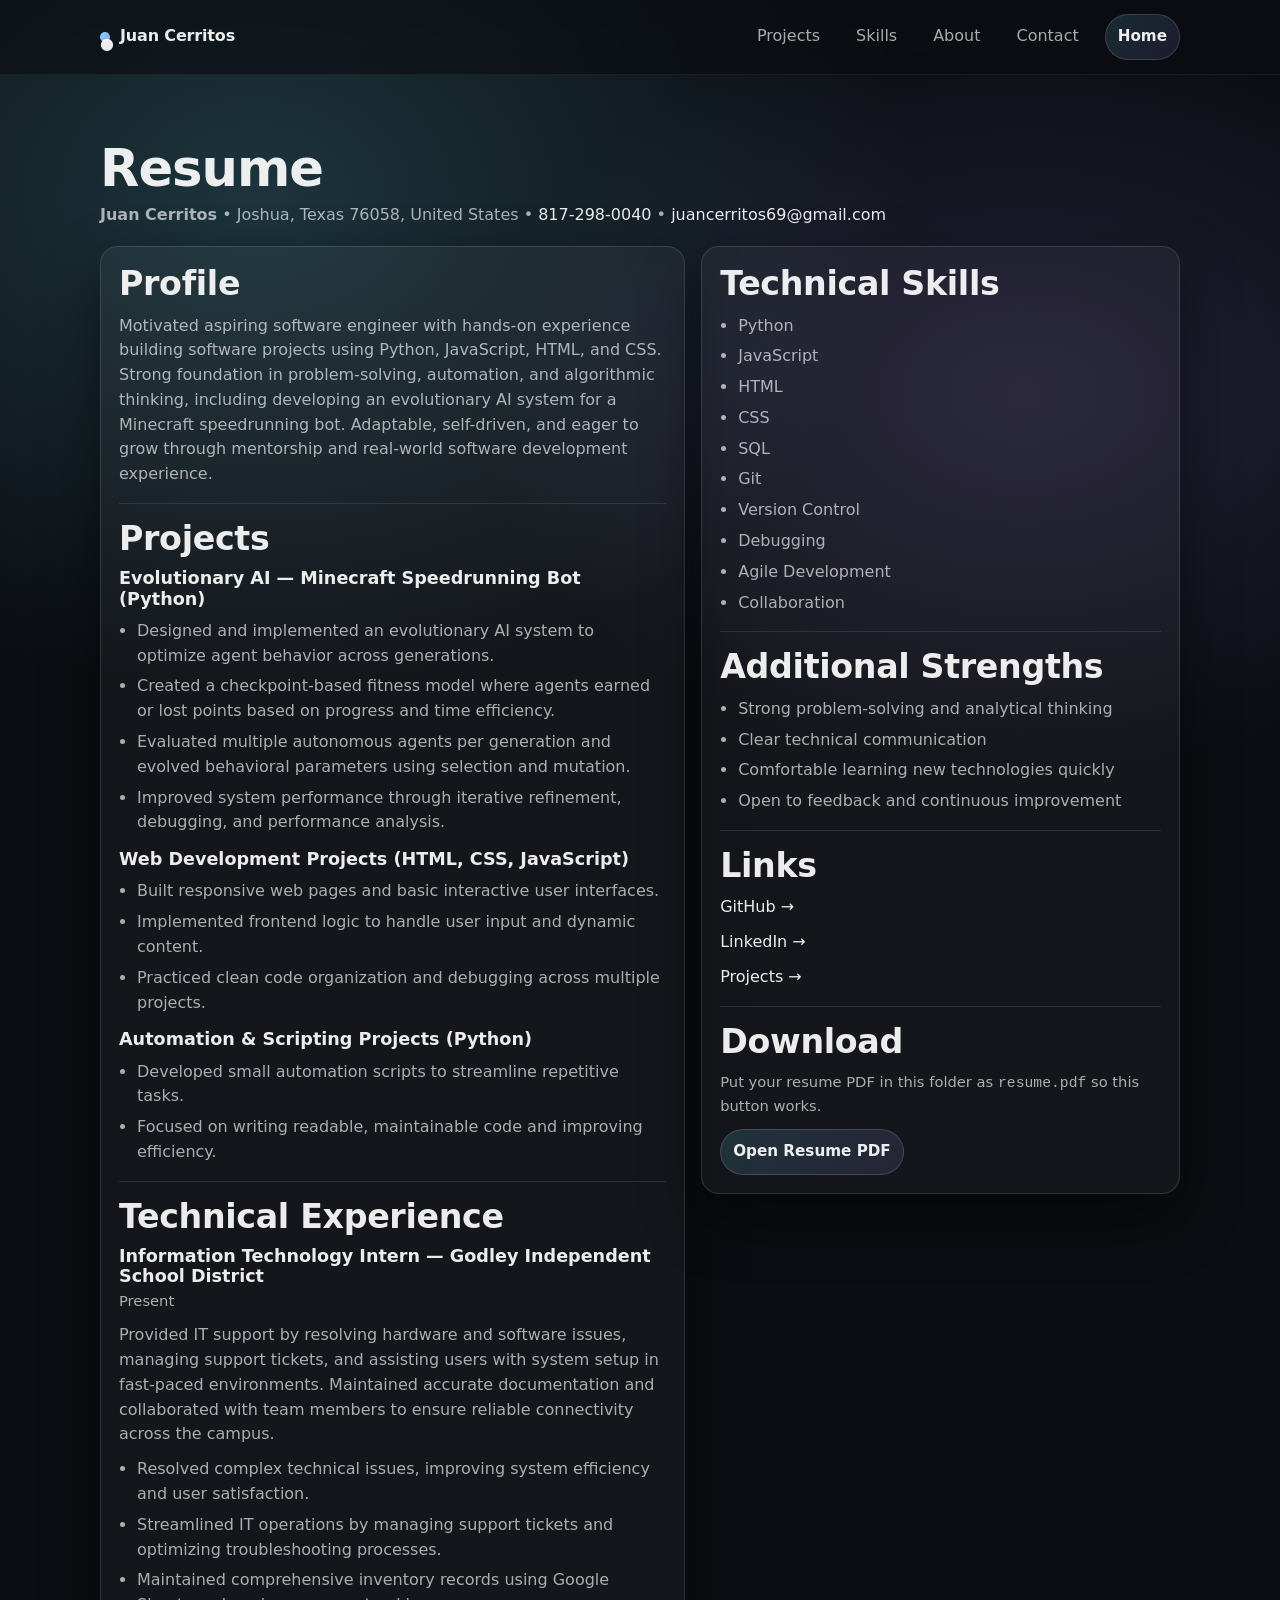
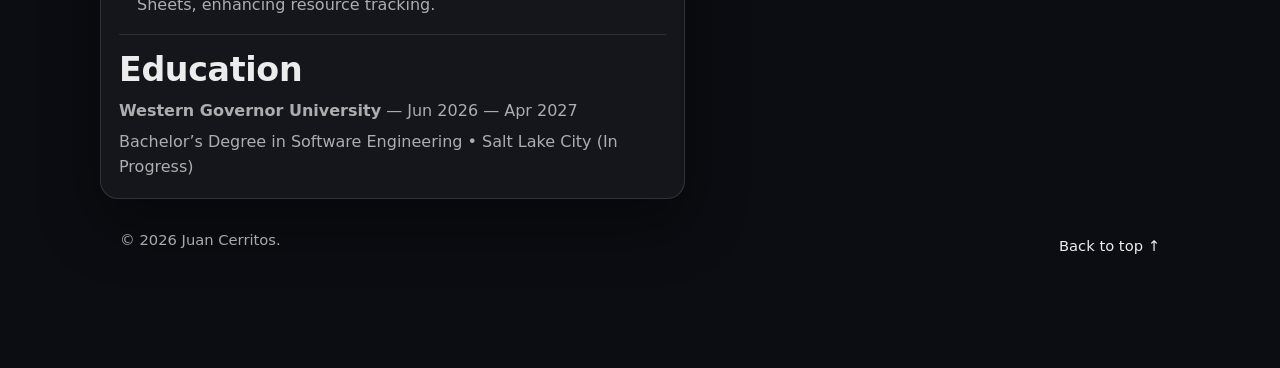
==== resume.html @ 1ec4e890 "Pasted my portfolio onto github" ====
<!doctype html>
<html lang="en">
  <head>
    <meta charset="UTF-8" />
    <meta name="viewport" content="width=device-width, initial-scale=1.0" />
    <title>Juan Cerritos — Resume</title>
    <meta name="description" content="Resume for Juan Cerritos." />
    <link rel="stylesheet" href="styles.css" />
  </head>

  <body>
    <!-- Header (same vibe as homepage) -->
    <header class="header" id="top">
      <nav class="nav container" aria-label="Primary">
        <a class="logo" href="index.html">
          <span class="logo__mark">●</span>
          <span class="logo__text">Juan Cerritos</span>
        </a>

        <ul class="nav__links" style="display:flex;">
          <li><a class="nav__link" href="index.html#projects">Projects</a></li>
          <li><a class="nav__link" href="index.html#skills">Skills</a></li>
          <li><a class="nav__link" href="index.html#about">About</a></li>
          <li><a class="nav__link" href="index.html#contact">Contact</a></li>
          <li><a class="btn btn--small" href="index.html">Home</a></li>
        </ul>
      </nav>
    </header>

    <main class="container section">
      <div class="section__head">
        <h1 style="margin-bottom: 6px;">Resume</h1>
        <p class="muted" style="margin-bottom: 0;">
          <strong>Juan Cerritos</strong> • Joshua, Texas 76058, United States •
          <a class="link" href="tel:18172980040">817-298-0040</a> •
          <a class="link" href="mailto:juancerritos69@gmail.com">juancerritos69@gmail.com</a>
        </p>
      </div>

      <div class="grid" style="grid-template-columns: 1.1fr 0.9fr; align-items: start;">
        <!-- Left column -->
        <section class="card">
          <h2 style="margin-bottom: 10px;">Profile</h2>
          <p class="muted">
            Motivated aspiring software engineer with hands-on experience building software projects using Python,
            JavaScript, HTML, and CSS. Strong foundation in problem-solving, automation, and algorithmic thinking,
            including developing an evolutionary AI system for a Minecraft speedrunning bot. Adaptable, self-driven,
            and eager to grow through mentorship and real-world software development experience.
          </p>

          <div class="divider"></div>

          <h2 style="margin-bottom: 10px;">Projects</h2>

          <div style="margin-bottom: 14px;">
            <h3 style="margin-bottom: 4px;">Evolutionary AI — Minecraft Speedrunning Bot (Python)</h3>
            <ul class="list">
              <li>Designed and implemented an evolutionary AI system to optimize agent behavior across generations.</li>
              <li>Created a checkpoint-based fitness model where agents earned or lost points based on progress and time efficiency.</li>
              <li>Evaluated multiple autonomous agents per generation and evolved behavioral parameters using selection and mutation.</li>
              <li>Improved system performance through iterative refinement, debugging, and performance analysis.</li>
            </ul>
          </div>

          <div style="margin-bottom: 14px;">
            <h3 style="margin-bottom: 4px;">Web Development Projects (HTML, CSS, JavaScript)</h3>
            <ul class="list">
              <li>Built responsive web pages and basic interactive user interfaces.</li>
              <li>Implemented frontend logic to handle user input and dynamic content.</li>
              <li>Practiced clean code organization and debugging across multiple projects.</li>
            </ul>
          </div>

          <div style="margin-bottom: 14px;">
            <h3 style="margin-bottom: 4px;">Automation &amp; Scripting Projects (Python)</h3>
            <ul class="list">
              <li>Developed small automation scripts to streamline repetitive tasks.</li>
              <li>Focused on writing readable, maintainable code and improving efficiency.</li>
            </ul>
          </div>

          <div class="divider"></div>

          <h2 style="margin-bottom: 10px;">Technical Experience</h2>

          <div style="margin-bottom: 14px;">
            <h3 style="margin-bottom: 4px;">Information Technology Intern — Godley Independent School District</h3>
            <p class="muted small" style="margin-bottom: 10px;">Present</p>
            <p class="muted" style="margin-bottom: 10px;">
              Provided IT support by resolving hardware and software issues, managing support tickets, and assisting users
              with system setup in fast-paced environments. Maintained accurate documentation and collaborated with team
              members to ensure reliable connectivity across the campus.
            </p>
            <ul class="list">
              <li>Resolved complex technical issues, improving system efficiency and user satisfaction.</li>
              <li>Streamlined IT operations by managing support tickets and optimizing troubleshooting processes.</li>
              <li>Maintained comprehensive inventory records using Google Sheets, enhancing resource tracking.</li>
            </ul>
          </div>

          <div class="divider"></div>

          <h2 style="margin-bottom: 10px;">Education</h2>
          <p class="muted" style="margin-bottom: 6px;">
            <strong>Western Governor University</strong> — Jun 2026 — Apr 2027
          </p>
          <p class="muted" style="margin-bottom: 0;">
            Bachelor’s Degree in Software Engineering • Salt Lake City (In Progress)
          </p>
        </section>

        <!-- Right column -->
        <aside class="card">
          <h2 style="margin-bottom: 10px;">Technical Skills</h2>
          <ul class="list">
            <li>Python</li>
            <li>JavaScript</li>
            <li>HTML</li>
            <li>CSS</li>
            <li>SQL</li>
            <li>Git</li>
            <li>Version Control</li>
            <li>Debugging</li>
            <li>Agile Development</li>
            <li>Collaboration</li>
          </ul>

          <div class="divider"></div>

          <h2 style="margin-bottom: 10px;">Additional Strengths</h2>
          <ul class="list">
            <li>Strong problem-solving and analytical thinking</li>
            <li>Clear technical communication</li>
            <li>Comfortable learning new technologies quickly</li>
            <li>Open to feedback and continuous improvement</li>
          </ul>

          <div class="divider"></div>

          <h2 style="margin-bottom: 10px;">Links</h2>
          <div class="stack">
            <a class="link" href="https://github.com/NightJuan" target="_blank" rel="noopener">GitHub →</a>
            <a class="link" href="https://www.linkedin.com/in/juan-cerritos-695971288" target="_blank" rel="noopener">LinkedIn →</a>
            <a class="link" href="index.html#projects">Projects →</a>
          </div>

          <div class="divider"></div>

          <h2 style="margin-bottom: 10px;">Download</h2>
          <p class="muted small">
            Put your resume PDF in this folder as <code>resume.pdf</code> so this button works.
          </p>
          <a class="btn btn--small" href="resume.pdf" target="_blank" rel="noopener">Open Resume PDF</a>
        </aside>
      </div>

      <footer class="footer container" style="padding-left:0; padding-right:0;">
        <p class="muted small">© <span id="year"></span> Juan Cerritos.</p>
        <a class="link small" href="#top">Back to top ↑</a>
      </footer>
    </main>

    <script>
      document.getElementById("year").textContent = String(new Date().getFullYear());
    </script>
  </body>
</html>
---- styles.css ----
/* ====== Base ====== */
:root {
  --bg: #0b0d12;
  --card: rgba(255, 255, 255, 0.06);
  --text: rgba(255, 255, 255, 0.92);
  --muted: rgba(255, 255, 255, 0.65);
  --border: rgba(255, 255, 255, 0.12);
  --shadow: 0 24px 60px rgba(0, 0, 0, 0.45);
  --radius: 18px;
  --max: 1080px;

  --accent: #6ee7ff;
  --accent2: #a78bfa;
}

* { box-sizing: border-box; }
html { scroll-behavior: smooth; }
body {
  margin: 0;
  font-family: ui-sans-serif, system-ui, -apple-system, Segoe UI, Roboto, Arial, "Apple Color Emoji", "Segoe UI Emoji";
  color: var(--text);
  background: radial-gradient(1200px 900px at 20% 10%, rgba(110, 231, 255, 0.18), transparent 55%),
              radial-gradient(1000px 700px at 80% 20%, rgba(167, 139, 250, 0.16), transparent 55%),
              var(--bg);
  line-height: 1.55;
}

.container {
  width: min(var(--max), calc(100% - 40px));
  margin-inline: auto;
}

h1, h2, h3 { line-height: 1.15; margin: 0 0 10px; }
h1 { font-size: clamp(2.1rem, 4vw, 3.3rem); letter-spacing: -0.02em; }
h2 { font-size: clamp(1.6rem, 2.6vw, 2.2rem); letter-spacing: -0.01em; }
h3 { font-size: 1.1rem; }

p { margin: 0 0 12px; }
a { color: inherit; text-decoration: none; }
.muted { color: var(--muted); }
.small { font-size: 0.92rem; }

/* ====== Progress bar ====== */
.progress {
  position: fixed;
  top: 0; left: 0;
  width: 100%;
  height: 3px;
  background: transparent;
  z-index: 1000;
}
.progress__bar {
  height: 100%;
  width: 0%;
  background: linear-gradient(90deg, var(--accent), var(--accent2));
}

/* ====== Header / Nav ====== */
.header {
  position: sticky;
  top: 0;
  z-index: 900;
  backdrop-filter: blur(12px);
  background: rgba(11, 13, 18, 0.6);
  border-bottom: 1px solid rgba(255,255,255,0.06);
}

.nav {
  display: flex;
  align-items: center;
  justify-content: space-between;
  padding: 14px 0;
  gap: 16px;
}

.logo {
  display: inline-flex;
  align-items: center;
  gap: 10px;
  font-weight: 650;
}
.logo__mark {
  width: 10px;
  height: 10px;
  border-radius: 999px;
  background: linear-gradient(135deg, var(--accent), var(--accent2));
  display: inline-block;
}
.logo__text { letter-spacing: -0.01em; }

.nav__links {
  list-style: none;
  display: flex;
  align-items: center;
  gap: 16px;
  padding: 0;
  margin: 0;
}

.nav__link {
  color: var(--muted);
  padding: 10px 10px;
  border-radius: 999px;
  transition: 160ms ease;
}
.nav__link:hover { color: var(--text); background: rgba(255,255,255,0.06); }
.nav__link.is-active { color: var(--text); background: rgba(255,255,255,0.10); }

.nav__toggle {
  display: none;
  width: 44px;
  height: 44px;
  border: 1px solid var(--border);
  border-radius: 12px;
  background: rgba(255,255,255,0.04);
  cursor: pointer;
}
.nav__toggle span {
  display: block;
  height: 2px;
  margin: 6px 10px;
  background: rgba(255,255,255,0.8);
  border-radius: 2px;
}

/* ====== Sections ====== */
.section { padding: 64px 0; }
.section__head { margin-bottom: 18px; }

.hero {
  padding: 64px 0 18px;
  display: grid;
  grid-template-columns: 1.15fr 0.85fr;
  gap: 28px;
  align-items: center;
}
.eyebrow {
  color: var(--muted);
  font-weight: 600;
  letter-spacing: 0.06em;
  text-transform: uppercase;
  font-size: 0.82rem;
}
.lead { font-size: 1.05rem; max-width: 60ch; }

.hero__cta { display: flex; gap: 12px; margin: 16px 0 18px; flex-wrap: wrap; }
.hero__meta { display: flex; gap: 10px; flex-wrap: wrap; }

.pill {
  border: 1px solid var(--border);
  background: rgba(255,255,255,0.04);
  padding: 8px 12px;
  border-radius: 999px;
  color: var(--muted);
  font-size: 0.92rem;
}

/* ====== Cards / Buttons ====== */
.card {
  border: 1px solid var(--border);
  background: rgba(255,255,255,0.04);
  border-radius: var(--radius);
  padding: 18px;
  box-shadow: var(--shadow);
}

.glass {
  background: linear-gradient(180deg, rgba(255,255,255,0.08), rgba(255,255,255,0.03));
}

.btn {
  display: inline-flex;
  align-items: center;
  justify-content: center;
  gap: 10px;
  border-radius: 999px;
  padding: 12px 16px;
  border: 1px solid rgba(255,255,255,0.14);
  background: linear-gradient(135deg, rgba(110, 231, 255, 0.14), rgba(167, 139, 250, 0.12));
  color: var(--text);
  font-weight: 650;
  transition: 160ms ease;
}
.btn:hover { transform: translateY(-1px); border-color: rgba(255,255,255,0.22); }
.btn--ghost {
  background: rgba(255,255,255,0.04);
}
.btn--small { padding: 10px 12px; font-size: 0.95rem; }

.link { color: var(--text); }
.link:hover { text-decoration: underline; text-underline-offset: 4px; }

/* ====== Hero Card ====== */
.hero__card { display: grid; }
.card__top { display: flex; align-items: center; gap: 12px; margin-bottom: 14px; }
.avatar {
  width: 44px;
  height: 44px;
  border-radius: 14px;
  display: grid;
  place-items: center;
  font-weight: 800;
  background: linear-gradient(135deg, rgba(110, 231, 255, 0.35), rgba(167, 139, 250, 0.35));
  border: 1px solid rgba(255,255,255,0.18);
}
.card__title { font-weight: 750; margin: 0; }
.card__sub { margin: 0; color: var(--muted); font-size: 0.95rem; }

.card__stats {
  display: grid;
  grid-template-columns: repeat(3, 1fr);
  gap: 10px;
  margin-top: 14px;
}
.stat {
  border: 1px solid rgba(255,255,255,0.10);
  background: rgba(255,255,255,0.03);
  border-radius: 14px;
  padding: 12px;
}
.stat__num { font-size: 1.2rem; font-weight: 800; margin: 0; }
.stat__label { margin: 0; color: var(--muted); font-size: 0.92rem; }

.card__footer {
  display: flex;
  align-items: center;
  gap: 10px;
  margin-top: 14px;
  color: var(--muted);
}
.dot {
  width: 6px; height: 6px;
  border-radius: 999px;
  background: rgba(255,255,255,0.35);
}

/* ====== Grids ====== */
.grid {
  display: grid;
  gap: 16px;
}
.projects { grid-template-columns: repeat(3, 1fr); }
.skills { grid-template-columns: repeat(3, 1fr); }
.about { grid-template-columns: 1.2fr 0.8fr; }
.contact { grid-template-columns: 1.1fr 0.9fr; }

.project { position: relative; overflow: hidden; }
.project__badge {
  position: absolute;
  top: 14px; right: 14px;
  font-size: 0.8rem;
  color: var(--text);
  border: 1px solid rgba(255,255,255,0.16);
  background: rgba(255,255,255,0.06);
  padding: 6px 10px;
  border-radius: 999px;
}

.tags { display: flex; gap: 8px; flex-wrap: wrap; margin: 10px 0 12px; }
.tag {
  font-size: 0.86rem;
  color: var(--muted);
  border: 1px solid rgba(255,255,255,0.12);
  background: rgba(255,255,255,0.03);
  padding: 6px 10px;
  border-radius: 999px;
}
.project__links { display: flex; gap: 10px; margin-top: 10px; flex-wrap: wrap; }

/* ====== Lists / Form ====== */
.list { padding-left: 18px; margin: 10px 0 0; color: var(--muted); }
.list li { margin: 6px 0; }

.form label { display: grid; gap: 8px; margin-bottom: 12px; }
input, textarea {
  width: 100%;
  padding: 12px 12px;
  border-radius: 14px;
  border: 1px solid rgba(255,255,255,0.12);
  background: rgba(255,255,255,0.03);
  color: var(--text);
  outline: none;
}
input:focus, textarea:focus { border-color: rgba(110, 231, 255, 0.45); }
.divider {
  height: 1px;
  background: rgba(255,255,255,0.10);
  margin: 16px 0;
}
.stack { display: grid; gap: 10px; }

/* ====== Footer ====== */
.footer {
  padding: 30px 0 40px;
  display: flex;
  justify-content: space-between;
  align-items: center;
  gap: 12px;
  flex-wrap: wrap;
}

/* ====== Mobile ====== */
@media (max-width: 920px) {
  .hero { grid-template-columns: 1fr; padding-top: 34px; }
  .projects { grid-template-columns: 1fr; }
  .skills { grid-template-columns: 1fr; }
  .about { grid-template-columns: 1fr; }
  .contact { grid-template-columns: 1fr; }

  .nav__toggle { display: inline-block; }
  .nav__links {
    position: absolute;
    top: 66px;
    right: 20px;
    left: 20px;
    display: none;
    flex-direction: column;
    align-items: stretch;
    gap: 8px;
    padding: 12px;
    background: rgba(11, 13, 18, 0.92);
    border: 1px solid rgba(255,255,255,0.10);
    border-radius: 16px;
    backdrop-filter: blur(10px);
  }
  .nav__links.is-open { display: flex; }
  .nav__link { padding: 12px; }
}
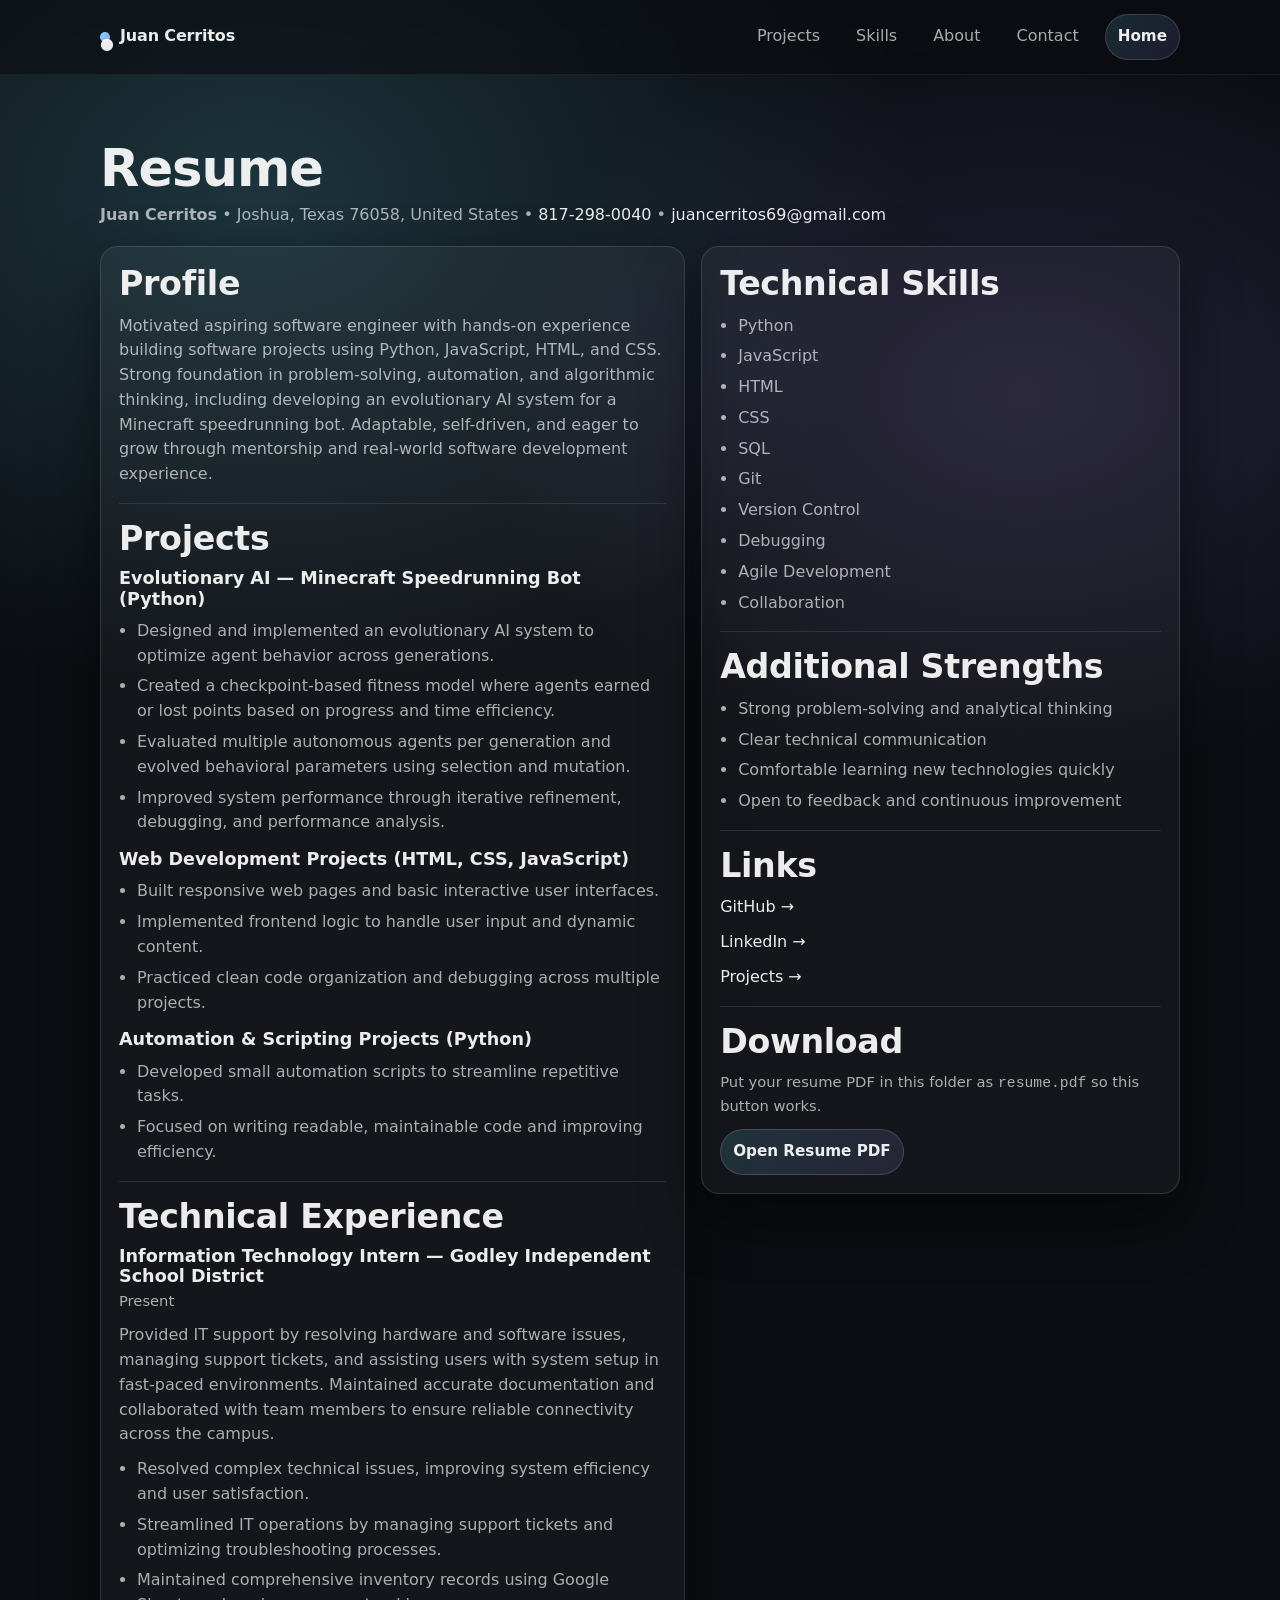
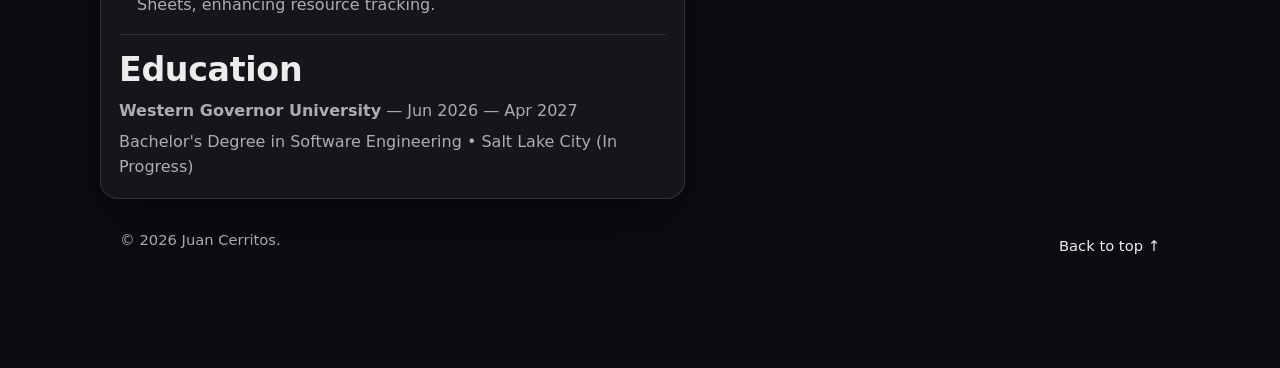
==== commit 5d5b720c: "Fixed grammer & links" ====
--- a/resume.html
+++ b/resume.html
@@ -105,7 +105,7 @@
             <strong>Western Governor University</strong> — Jun 2026 — Apr 2027
           </p>
           <p class="muted" style="margin-bottom: 0;">
-            Bachelor’s Degree in Software Engineering • Salt Lake City (In Progress)
+            Bachelor's Degree in Software Engineering • Salt Lake City (In Progress)
           </p>
         </section>
 
